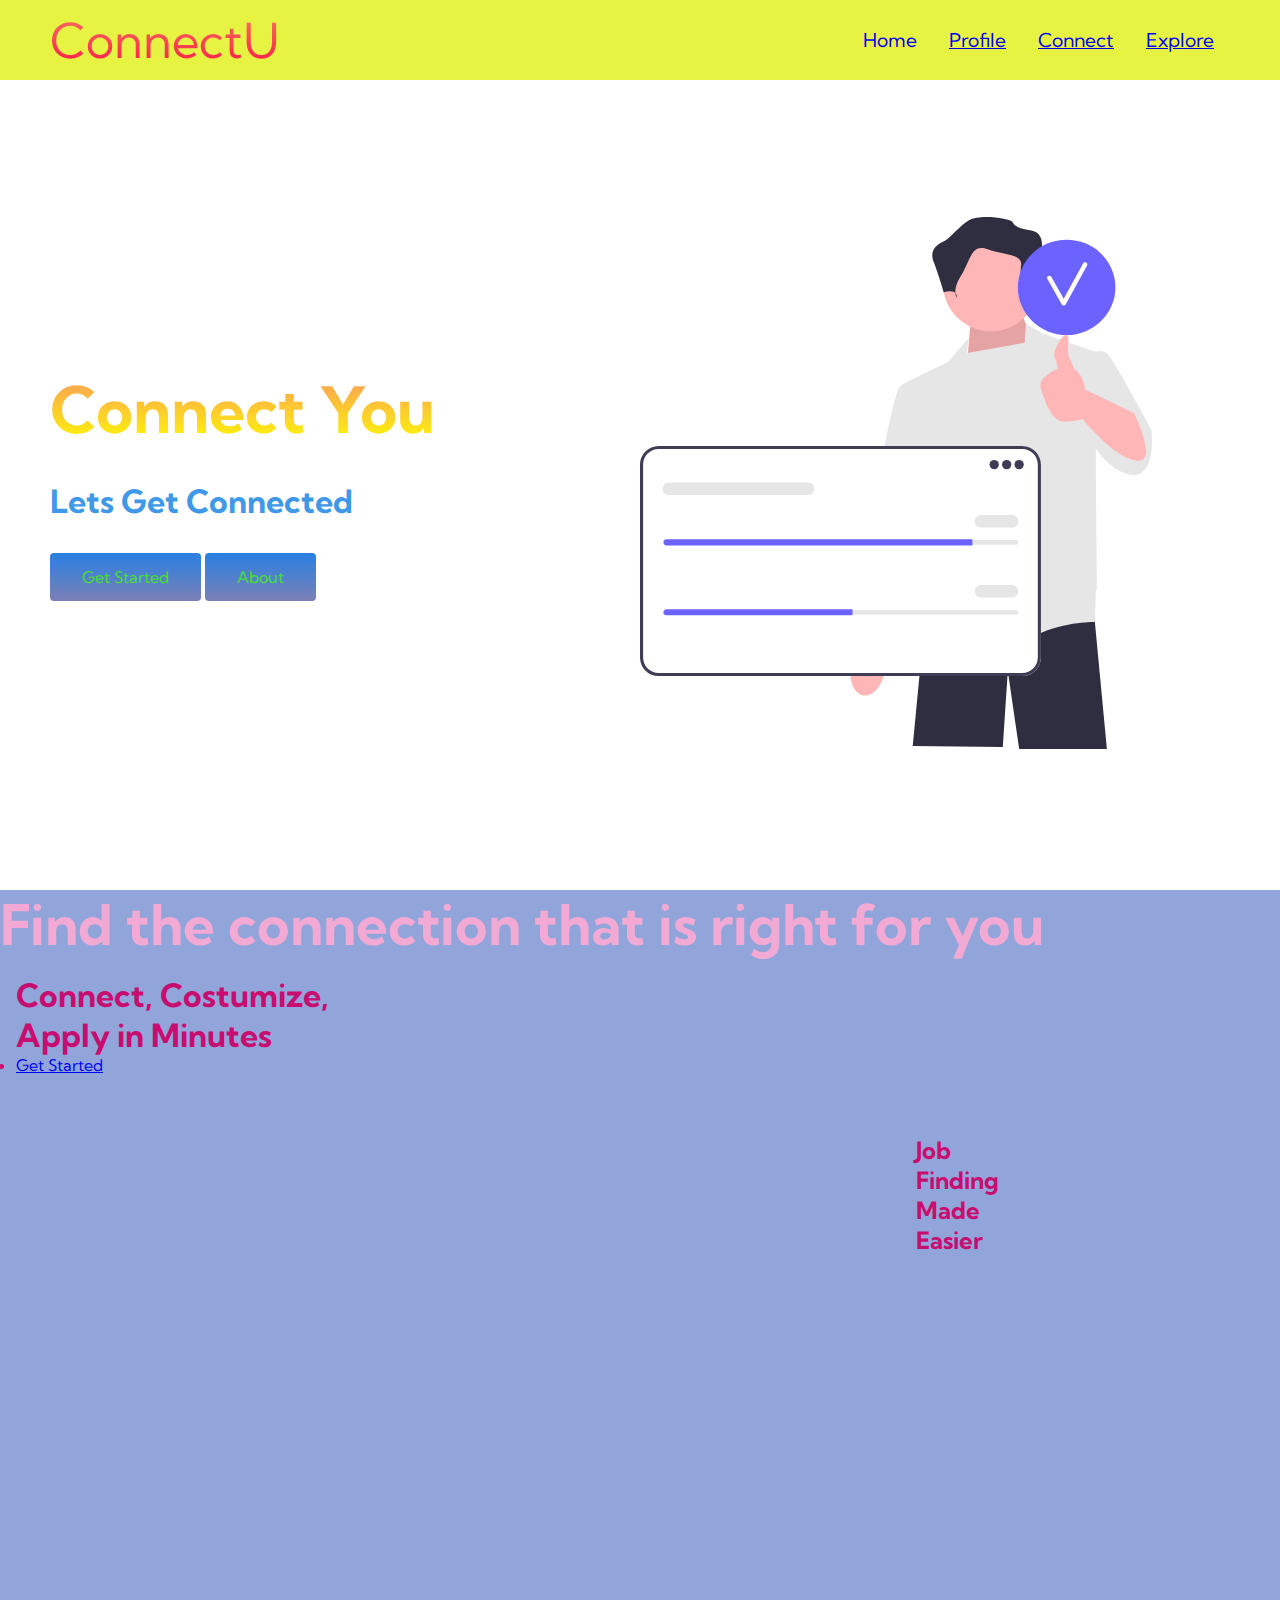
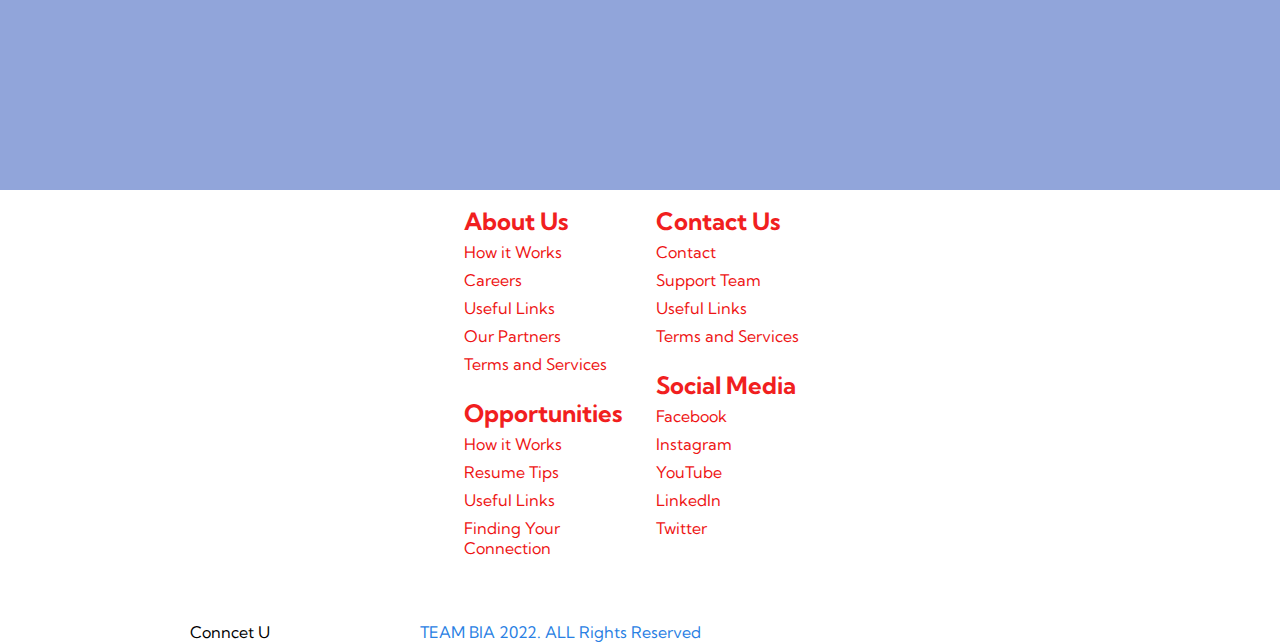
==== tech.html @ df568d92 "first commit" ====
<!DOCTYPE html>
<html lang="en">
<head>
    <meta charset="UTF-8">
    <meta http-equiv="X-UA-Compatible" content="IE=edge">
    <meta name="viewport" content="width=device-width, initial-scale=1.0">
    <title>ConnectU</title>
    <link rel="stylesheet" href="styles.css" />
    <link 
    rel="stylesheet"
    her="https://use.fontawesome.com/release/v5.14.0/css/all.css"
    intergity="sha384-HzLeBuhoNPvSl5KYnjx0BT+WB0QEEqLpro+NBkkk5gbc67FTaL7XIGa2w1L0Xbgc"
    crossorigin="anonymous" />
    <link href="https://fonts.googleapis.com/css2?family=Kumbh+Sans&display=swap" rel="stylesheet"/>

</head>
<body>
<nav class="navbar"> 
    <div class="navbar__container">
        <a href="/" id="navbar__logo"> ConnectU</a>
        <div class="navbar_toggle" id="mobile-menue">   
            <span class="bar"></span>
            <span class="bar"></span>
            <span class="bar"></span> 
        </div>
        <ul class="navbar__menue">
            <li class="navbar__item">
                <a href="/" class="navbar__links">Home</a>
            </li>
            <li class="navbar__btn">
                <a href="tech.html" class="button"> Profile</a>
            </li>
            <li class="navbar__btn">
                <a href="tech.html" class="button"> Connect</a>
            </li>
            <li class="navbar__btn">
                <a href="tech.html" class="button">Explore</a>
            </li> 
        </ul>
        </div>
        </nav>
        <!---Section H -->
        <div class="main"> 
          <div class="main__container"> 
            <div class="main__content">
              <h1> Connect You </h1>
              <p> Lets Get Connected </p>
              <button class="main__btn"><a herf="/">Get Started</a></button>
              <button class="main__btn"> <a herf="/" > About </a></button> 
            </div>
            <div class="main_img--container">
              <img src="Images/join.svg"
              alt="pic" id="main_img" />
            </div>
          </div>
        </div>
 
        <!--Services -->

        <div class="services">
          <h1> Find the connection that is right for you </h1>
          <div class=""services__container"> 
            <div class="services__card "> 
              <h2> Job Finding Made Easier </h2>
              <p> Connect, Costumize, Apply in Minutes</p>
              <li class="services__btn">
                <a href="tech.html" class="button">Get Started</a>
              </li>
            </div>
           <!--<div class="services__card">  
              <h2> Browes Employers </h2>
              <p> You Are Hired!!! </p>
              <li class="services__btn">
              <a href="tech.html" class="button">Explore</a>
            </li> 
            </div>--> 
          </div>
        </div>
<!--Footer Section -->
<div class="footer__container"> 
  <div class="footer__links"> 
    <div class="footer_link-wrapper">
    <div class="footer__link--items">
      <h2>About Us</h2>
      <a her="/">How it Works </a>
      <a her="/">Careers  </a>
      <a her="/">Useful Links </a>
      <a her="/">Our Partners </a>
      <a her="/">Terms and Services </a>
    </div>
    <div class="footer__link--items">
      <h2>Opportunities </h2>
      <a her="/sign__up">How it Works </a>
      <a her="/">Resume Tips </a>
      <a her="/">Useful Links </a>
      <a her="/">Finding Your Connection </a>
    </div>
  </div>
  <div class="footer_link--wrapper">
    <div class="footer__link--items">
      <h2>Contact Us</h2>
      <a her="/"> Contact </a>
      <a her="/">Support Team </a>
      <a her="/">Useful Links </a>
      <a her="/">Terms and Services </a>
    </div>
    <div class="footer__link--items">
      <h2>Social Media </h2>
      <a her="/">Facebook </a>
      <a her="/">Instagram </a>
      <a her="/">YouTube </a>
      <a her="/">LinkedIn </a>
      <a her="/">Twitter</a>
    </div>
  </div>
  </div>
  <div class="social__media">
    <div class="social__media--wrapper">
      <div class="footer__logo">
        <a her="/">Conncet U</a>
      </div>
      <div class="website__rights"> TEAM BIA 2022. ALL Rights Reserved </div>
      <div class="social__icons">
      <a href="/" class="social__icon--link" target="_blank"> 
        <i class="fab fa-facebook"></i>
      </a>
      <a href="/" class="social__icon--link" target="_blank"> 
        <i class="fab fa-instagram"></i>
      </a>
      <a href="/" class="social__icon--link" target="_blank"> 
        <i class="fab fa-youtube"></i>
      </a>
      <a href="/" class="social__icon--link" target="_blank"> 
        <i class="fab fa-linkedin"></i>
      </a>
      <a href="/" class="social__icon--link" target="_blank"> 
        <i class="fab fa-twitter"></i>
      </a>
      </div>
    </div>
  </div>
</div>

        <script scr="app.py"></script>
</body>
</html>
---- styles.css ----
*{
    box-sizing: border-box;
    margin:0;
    padding: 0;
    font-family: 'Kumbh Sans', sans-serif;


}
.navbar{
    background: #e7f342;
    height: 80px;
    display: flex;
    justify-content: center;
    align-items: center;
    font-size: 1.2rem;
    position: sticky;
    top: 0;
    z-index: 999;
}
.navbar__container {
display: flex; 
justify-content: space-between;
height: 80px;
z-index: 1;
width: 100%;
max-width: 1300px;
margin: 0 auto;
padding: 0 50px;
}
#navbar__logo {
    background-color:#f03f33;
    background-image: Linear-gradient(to top, #ff0844 0%, #f68664 100%);
    background-size: 100%;
    -webkit-background-clip: text; 
    -moz-background-clip: text; 
    -webkit-text-fill-color: transparent; 
    -moz-text-fill-color: transparent; 
    display: flex;
    align-items: center; 
    cursor: pointer;
    text-decoration: none;
    font-size: 3rem;
}
.fa-gem{
    margin-right: 0.5rem;

}
.navbar__menue {
display: flex; 
align-items: center;
list-style: none; 
text-align: center; 
}

.navbar__links{
    display: flex;
    justify-content: center;  
    align-items: center;
    text-decoration: none;
    padding: 0 1rem; 
    width: 100%;
}
.navbar__btn{
    display: flex;
    justify-content: center;
    align-items: center; 
    padding: 0 1rem;
    width: 100%;
}

.navbar__button{
    display: flex;
    justify-content: center;  
    align-items: center;
    text-decoration: none;
    padding: 10px 20px;
    height: 100%;  
    width: 100%;
    border: none; 
    outline: none; 
    border-radius: 4px;
    background: #f77062;
    color: rgb(250, 246, 246);

}

.button:hover {
    background: #f6f6fa;
    transition: all 0.2 sec ease;

}
.navbar__links:hover {
    color: #f77069;
    transition: all 0.2s ease; 
}
@media screen and (max-width: 960px) {
    .navbbar_container {
        display: flex; 
        justify-content: space-between; 
        height: 80px; 
        z-index: 1; 
        width: 100%; 
        max-width: 13000px; 
        padding: 0;

    }
    .navbar__menue {
        display: grid; 
        grid-template-columns: auto;
        margin: 0; 
        width: 100%; 
        position: absolute; 
        top: -1000px; 
        opacity: 0;
        transition: all 0.5s ease;
        height: 5vh; 
        z-index: -1; 
        background: #fff

    }
    .navbar__menue.active {
        background: #ead1e7;
        top: 100%; 
        opacity: 1; 
        transition: all 0.5s ease; 
        z-index: 99;
        height: 50vh; 
        font-size: 1.6rem;
    }
    #navbar__logo {
        padding-left: 100px; 

    }
    .navbar__toggle .bar {
        width: 25px; 
        height: 3px;
        margin: 5px auto; 
        transition: all 0.3s ease-in-out; 
        background: #fff; 

    }
    .navbar__item {
        width: 100%; 

    }
    
    .navbar__links {
        text-align: center;
        padding: 2rem; 
        width: 100%; 
        display: table; 

    }
    #mobile-menue {
        position: absolute; 
        top: 20%; 
        right: 5%; 
        transform: translate (5%, 20%); 

    }
    .navbar__btn {
        padding-bottom: 2rem; 

    }

    .button {
        display: flex; 
        justify-content: center; 
        align-items: center; 
        width: 80%; 
        height: 80px; 
        margin: 0; 
    }
    
    .navbar__toggle .bar { 
        display: block; 
        cursor: pointer; 
    }
    #moblie_menue.is-active .bar:nth-child(2) {
        opacity: 0; 

    }
    #moblie_menue.is-active .bar:nth-child(1) {
        transform: translateY(8px) rotate(45deg);
        
    }

    #mobile-menue.is-active .bar:nth-chile(3) {
        transform: translateY(-8px) rotate(-45deg)
    }

        
}

/*H Section */ 
.main {
    background-color: rgb(213, 182, 224)
}

.main__container {
    display: grid;
    grid-template-columns: 1fr 1fr; 
    align-items: center; 
    justify-self: center; 
    margin: 0 auto; 
    height: 90vh;
    background-color: #fff; 
    z-index: 1;
    width: 100%; 
    max-width: 1300px; 
    padding: 0 50px; 
}

.main__content h1 {
    font-size: 4rem; 
    background-color: #f77062;
    background-image: linear-gradient(to top, #ff0 0%, #ff54 100%); 
    -webkit-background-clip: text; 
    -moz-background-clip: text; 
    -webkit-text-fill-color: transparent; 
    -moz-text-fill-color: transparent; 

}

.main__content p {
    margin-top: 2rem; 
    font-size: 2rem; 
    font-weight: 700; 
    color: #3f99e8
}

.main__btn {
    font-size: 1rem; 
    background-image: linear-gradient(to top, rgb(123, 128, 182) 0%, rgb(41, 128, 227) 100%); 
    padding: 14px 32px;
    border: none; 
    border-radius: 4px;
    color: #ff0; 
    margin-top: 2rem;
    cursor: pointer; 
    position: relativ; 
    transition: all 0.3s; 
    outline: none; 
}
.main__btn a {
    position: relative; 
    z-index: 2; 
    color:rgb(199, 227, 41); 
    text-decoration: none; 
}

.main__btn a {
    position: relative; 
    z-index: 2; 
    color:rgb(69, 227, 41); 
    text-decoration: none; 
}

.main__btn:after {
    position: absolute; 
    content: '';
    top: 0;
    left: 0; 
    width: 0;
    height: 100%; 
    background:rgb(199, 227, 41); 
    transition: all .3s; 
    border-radius: 4px; 

}

.main__btn:hover {
    color: #fff; 

}

.main__btn:hover:after {
    width: 100%; 
}

.main__img--container {
    text-align: center; 
}

#mian__img {
    height: 80%; 
    width: 80%; 
}

/* Mobile */ 

@media screen and (max-width: 768px) {
    .main__container {
        display: grid; 
        grid-template-columns: auto; 
        align-items: center; 
        justify-self: center; 
        width: 100%; 
        margin: 0 auto; 
        height: 90vh; 

        }
    .main__content {
        text-align: center; 
        margin-bottom: 4rem; 

    }

    .main__content h1 {
        font-size: 2.5rem; 
        margin-top: 2rem; 

    }

    .main__content p {
        margin-top: 1rem; 
        font-size: 1.5rem; 

    }

}

@media screen and (max-width: 480px) {
    .main__content h1 {
        font-size: 2rem; 
        margin-top: 3rem; 

    }

    .main__content p {
        margin-top: 2rem; 
        font-size: 1.5rem; 
    
    }

    .main__btn { 
        padding: 12px 36px; 
        margin: 2.5rem 0;

    }

}

/*Seduction Page */ 

.services {
    background: rgb(145, 165, 218);
    display: flex; 
    flex-direction: column; 
    align-items: right, left; 
    height: 100vh; 

}

.services h1 {
    background-color:rgb(242, 170, 213); 
    background-image: linear-gradient(to right, rgb(243, 181, 196) 0%
    rgb(243, 157, 166) 0%
    rgb(247, 185, 185) 21%
    rgb(246, 117, 117) 52% 
    rgb(241, 72, 72) 75% 
    rgb(241, 26, 26) 100% ); 
    background-size: 100%; 
    margin-bottom: 5rem;
    font-size: 3.5rem; 
    -webkit-background-clip: text; 
    -moz-background-clip: text; 
    -webkit-text-fill-color: transparent; 
    -moz-text-fill-color: transparent;


}
.services__container {
    display: flex; 
    justify-content: center; 
    flex-wrap: wrap; 
}

.services__card {
    margin: 1rem; 
    height: 450px; 
    width: 400px;
    border-radius: 4px; 
    background-image: linear-gradient(to bottom, rgb(0, 0, 0) 0% rgba(17, 17, 17, 0.6) 100% ), url('Images/workkkkk.svg'); 
    background-size: cover; 
    position: relative; 
    color: rgb(200, 13, 113);  

}

.services__card:nth-child(2) {
    background-image: linear-gradient(to bottom, rgba(0, 0, 0,0) 0% rgba(17, 17, 0.6) 100% ), url('Images/workkk.svg'); 
}
.services h2 {
    position: absolute; 
    top: 80px;
    left: 900px; 
}

.services__card p {
    position: absolute;
    margin-top: 1rem; 
    font-size: 2rem; 
    font-weight: 700; 
    bottom: 450px;
    left: 0px; 
}

.services_btn {
    color:rgb(241, 72, 72);
    padding: 14px 32px; 
    border-radius: 4px;
    background:rgb(199, 227, 41);
    position: absoulte; 
    top: 440px;
    left: 30px;
    font-size: 3rem; 
    display: flex;
    justify-content: center;
    align-items: left; 
    width: 100%;
}

.services__card:hover {
    transform: scale(1.075); 
    transition: 0.2s eas-in;
    cursor: pointer; 
}


@media screen and (max-width: 960px){
    .services {
        height: 1600px; 
    }
    .services h1 {
        font-size: 2rem;
        margin-top: 12rem; 
    }


}

@media screen and (max-width: 480px){
    .services {
        height: 1400px; 
        
    }

    .services h1 {
        font-size: 1.2 rem; 

    }

    .services__card {
        width: 300px; 
    }
}

/*footer*/ 

.footer__container {
    background: 5rem 0; 
    display: flex; 
    flex-direction: column; 
    justify-content: center;
    align-items: center; 
}

#footer__logo {
    color: rgb(29, 142, 235); 
    display: flex;
    align-items: center; 
    cursor: pointer; 
    text-decoration: none; 
    font-size: 3rem; 
}

.footer__links{
    width: 100%;
    max-width: 100px; 
    display: flex; 
    justify-content: center; 
}

.footer__link--wrapper{
    display: flex; 

}

.footer__link--items {
    display: flex; 
    flex-direction: column; 
    align-items: flex-start; 
    margin: 16px; 
    text-align: left; 
    width: 160px; 
    box-sizing: border-box; 
}

.footer__link--items h2 {
    margin-bottom: 6px; 
}

.footer__link--items > h2 {
    color: rgb(241, 31, 31); 
}

.footer__link--items a{
    color: rgb(238, 20, 20);
    text-decoration: none; 
    margin-bottom: 0.5rem;


}

.social__icon--link {
    color:rgb(241, 26, 26); 
    font-size: 24px; 

}

.social__media {
    max-width: 1000px; 
    width: 100%;

}

.social__media--wrapper {
    display: flex;
    justify-content: space-between; 
    align-items: center; 
    width: 90%; 
    max-width: 1000px; 
    margin: 40px auto 0 auto; 

}

.social__icons {
    display: flex; 
    justify-content: space-between; 
    align-items: center; 
    width: 240px; 

}

.social__logo {
    color:rgb(241, 26, 26); 
    justify-self: flex-start; 
    margin-left: 20px; 
    cursor: pointer; 
    text-decoration: none; 
    font-size: 2rem; 
    display: flex; 
    align-items: center; 
    margin-bottom: 16px; 

}

.website__rights{
    color:rgb(41, 128, 227);

}

@media screen and (max-width: 820px){
    .footer__links{
        padding: 2rem; 

    }
    #footer__logo {
        margin-bottom: 2rem; 

    }

    .footer__links--wrapper{
        flex-direction: column; 

    }
}
@media screen and (max-width: 480px) {
    .footer__link--items{
        margin: 0;
        padding: 10px; 
        width: 100%; 
    }
}
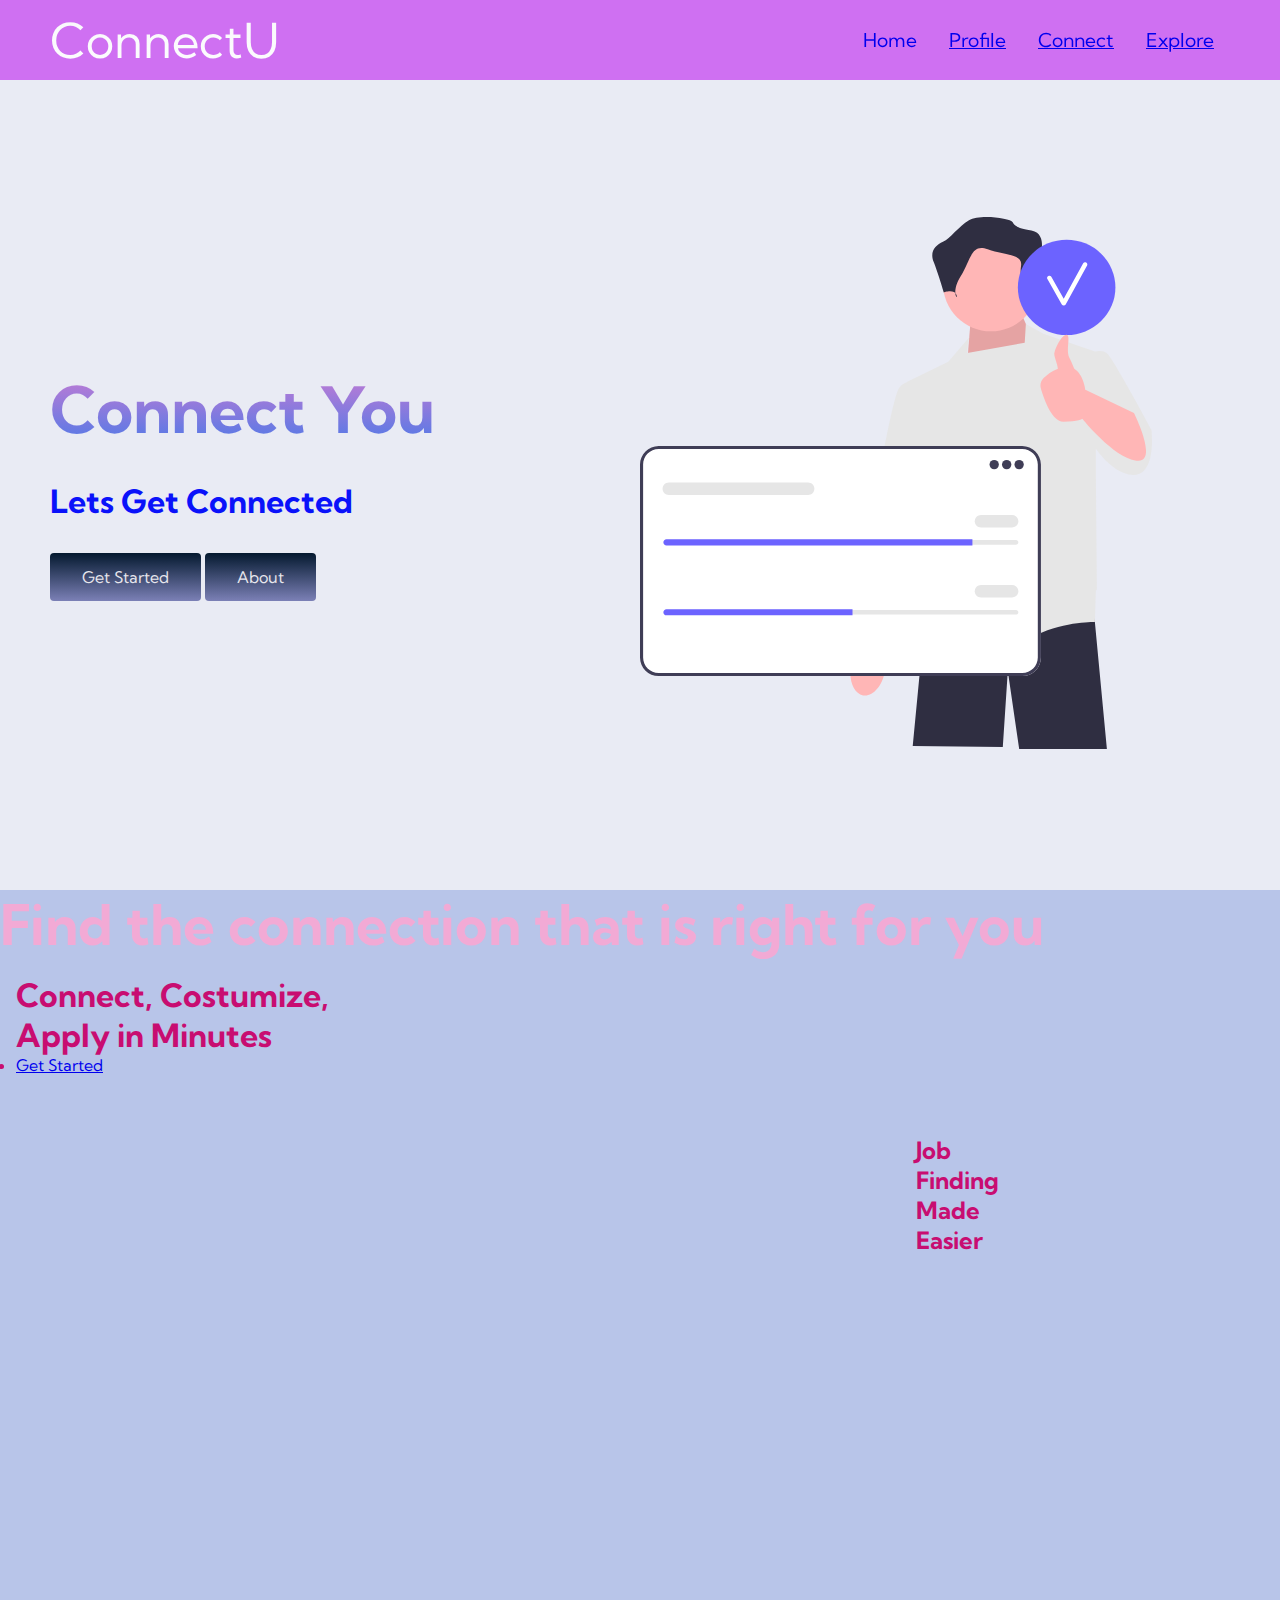
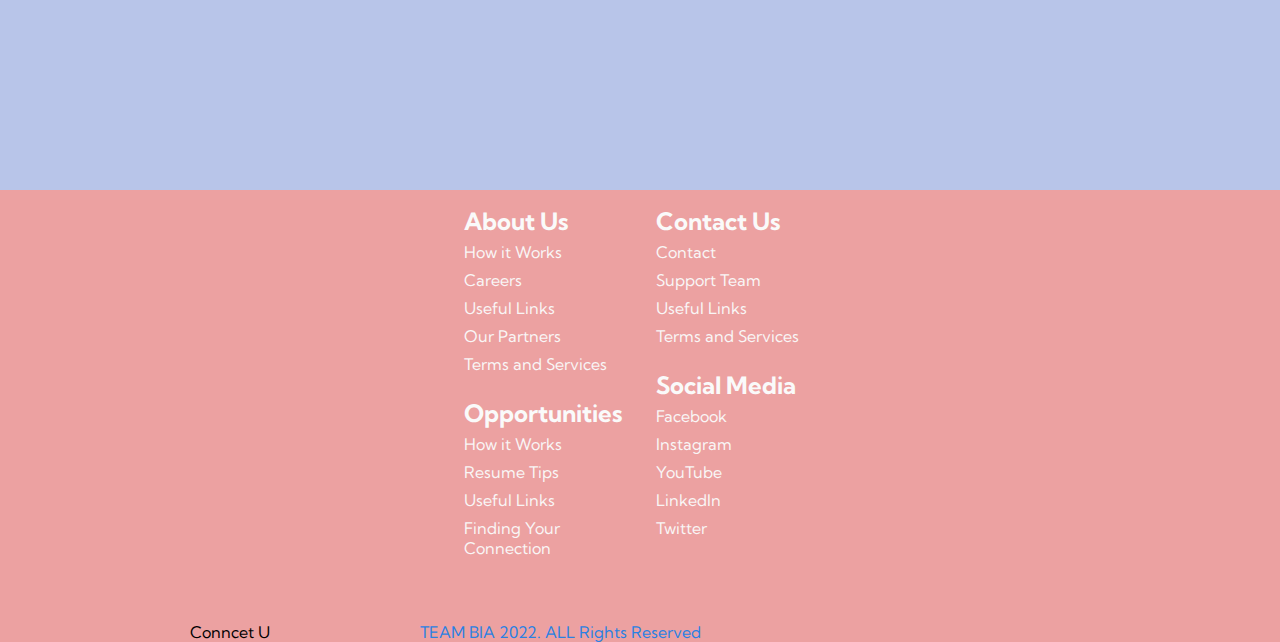
==== commit 9b70f933: "Add files via upload" ====
--- a/tech.html
+++ b/tech.html
@@ -1,146 +1,148 @@
-<!DOCTYPE html>
-<html lang="en">
-<head>
-    <meta charset="UTF-8">
-    <meta http-equiv="X-UA-Compatible" content="IE=edge">
-    <meta name="viewport" content="width=device-width, initial-scale=1.0">
-    <title>ConnectU</title>
-    <link rel="stylesheet" href="styles.css" />
-    <link 
-    rel="stylesheet"
-    her="https://use.fontawesome.com/release/v5.14.0/css/all.css"
-    intergity="sha384-HzLeBuhoNPvSl5KYnjx0BT+WB0QEEqLpro+NBkkk5gbc67FTaL7XIGa2w1L0Xbgc"
-    crossorigin="anonymous" />
-    <link href="https://fonts.googleapis.com/css2?family=Kumbh+Sans&display=swap" rel="stylesheet"/>
-
-</head>
-<body>
-<nav class="navbar"> 
-    <div class="navbar__container">
-        <a href="/" id="navbar__logo"> ConnectU</a>
-        <div class="navbar_toggle" id="mobile-menue">   
-            <span class="bar"></span>
-            <span class="bar"></span>
-            <span class="bar"></span> 
-        </div>
-        <ul class="navbar__menue">
-            <li class="navbar__item">
-                <a href="/" class="navbar__links">Home</a>
-            </li>
-            <li class="navbar__btn">
-                <a href="tech.html" class="button"> Profile</a>
-            </li>
-            <li class="navbar__btn">
-                <a href="tech.html" class="button"> Connect</a>
-            </li>
-            <li class="navbar__btn">
-                <a href="tech.html" class="button">Explore</a>
-            </li> 
-        </ul>
-        </div>
-        </nav>
-        <!---Section H -->
-        <div class="main"> 
-          <div class="main__container"> 
-            <div class="main__content">
-              <h1> Connect You </h1>
-              <p> Lets Get Connected </p>
-              <button class="main__btn"><a herf="/">Get Started</a></button>
-              <button class="main__btn"> <a herf="/" > About </a></button> 
-            </div>
-            <div class="main_img--container">
-              <img src="Images/join.svg"
-              alt="pic" id="main_img" />
-            </div>
-          </div>
-        </div>
- 
-        <!--Services -->
-
-        <div class="services">
-          <h1> Find the connection that is right for you </h1>
-          <div class=""services__container"> 
-            <div class="services__card "> 
-              <h2> Job Finding Made Easier </h2>
-              <p> Connect, Costumize, Apply in Minutes</p>
-              <li class="services__btn">
-                <a href="tech.html" class="button">Get Started</a>
-              </li>
-            </div>
-           <!--<div class="services__card">  
-              <h2> Browes Employers </h2>
-              <p> You Are Hired!!! </p>
-              <li class="services__btn">
-              <a href="tech.html" class="button">Explore</a>
-            </li> 
-            </div>--> 
-          </div>
-        </div>
-<!--Footer Section -->
-<div class="footer__container"> 
-  <div class="footer__links"> 
-    <div class="footer_link-wrapper">
-    <div class="footer__link--items">
-      <h2>About Us</h2>
-      <a her="/">How it Works </a>
-      <a her="/">Careers  </a>
-      <a her="/">Useful Links </a>
-      <a her="/">Our Partners </a>
-      <a her="/">Terms and Services </a>
-    </div>
-    <div class="footer__link--items">
-      <h2>Opportunities </h2>
-      <a her="/sign__up">How it Works </a>
-      <a her="/">Resume Tips </a>
-      <a her="/">Useful Links </a>
-      <a her="/">Finding Your Connection </a>
-    </div>
-  </div>
-  <div class="footer_link--wrapper">
-    <div class="footer__link--items">
-      <h2>Contact Us</h2>
-      <a her="/"> Contact </a>
-      <a her="/">Support Team </a>
-      <a her="/">Useful Links </a>
-      <a her="/">Terms and Services </a>
-    </div>
-    <div class="footer__link--items">
-      <h2>Social Media </h2>
-      <a her="/">Facebook </a>
-      <a her="/">Instagram </a>
-      <a her="/">YouTube </a>
-      <a her="/">LinkedIn </a>
-      <a her="/">Twitter</a>
-    </div>
-  </div>
-  </div>
-  <div class="social__media">
-    <div class="social__media--wrapper">
-      <div class="footer__logo">
-        <a her="/">Conncet U</a>
-      </div>
-      <div class="website__rights"> TEAM BIA 2022. ALL Rights Reserved </div>
-      <div class="social__icons">
-      <a href="/" class="social__icon--link" target="_blank"> 
-        <i class="fab fa-facebook"></i>
-      </a>
-      <a href="/" class="social__icon--link" target="_blank"> 
-        <i class="fab fa-instagram"></i>
-      </a>
-      <a href="/" class="social__icon--link" target="_blank"> 
-        <i class="fab fa-youtube"></i>
-      </a>
-      <a href="/" class="social__icon--link" target="_blank"> 
-        <i class="fab fa-linkedin"></i>
-      </a>
-      <a href="/" class="social__icon--link" target="_blank"> 
-        <i class="fab fa-twitter"></i>
-      </a>
-      </div>
-    </div>
-  </div>
-</div>
-
-        <script scr="app.py"></script>
-</body>
+<!DOCTYPE html>
+<html lang="en">
+<head>
+    <meta charset="UTF-8">
+    <meta http-equiv="X-UA-Compatible" content="IE=edge">
+    <meta name="viewport" content="width=device-width, initial-scale=1.0">
+    <title>ConnectU</title>
+    <link rel="stylesheet" href="styles.css" />
+    <link 
+    rel="stylesheet"
+    her="https://use.fontawesome.com/release/v5.14.0/css/all.css"
+    intergity="sha384-HzLeBuhoNPvSl5KYnjx0BT+WB0QEEqLpro+NBkkk5gbc67FTaL7XIGa2w1L0Xbgc"
+    crossorigin="anonymous" />
+    <link href="https://fonts.googleapis.com/css2?family=Kumbh+Sans&display=swap" rel="stylesheet"/>
+
+</head>
+<body>
+<nav class="navbar"> 
+    <div class="navbar__container">
+        <a href="/" id="navbar__logo"> ConnectU</a>
+        <div class="navbar_toggle" id="mobile-menue">   
+            <span class="bar"></span>
+            <span class="bar"></span>
+            <span class="bar"></span> 
+        </div>
+        <ul class="navbar__menue">
+            <li class="navbar__item">
+                <a href="/" class="navbar__links">Home</a>
+            </li>
+            <li class="navbar__btn">
+                <a href="profile.html" class="button"> Profile</a>
+            </li>
+            <li class="navbar__btn">
+                <a href="connect.html" class="button"> Connect</a>
+            </li>
+            <li class="navbar__btn">
+                <a href="explore.html" class="button">Explore</a>
+            </li>
+            
+
+        </ul>
+        </div>
+        </nav>
+        <!---Section H -->
+        <div class="main"> 
+          <div class="main__container"> 
+            <div class="main__content">
+              <h1> Connect You </h1>
+              <p> Lets Get Connected </p>
+              <button class="main__btn"><a herf="/">Get Started</a></button>
+              <button class="main__btn"> <a herf="/" > About </a></button> 
+            </div>
+            <div class="main_img--container">
+              <img src="Images/join.svg"
+              alt="pic" id="main_img" />
+            </div>
+          </div>
+        </div>
+ 
+        <!--Services -->
+
+        <div class="services">
+          <h1> Find the connection that is right for you </h1>
+          <div class=""services__container"> 
+            <div class="services__card "> 
+              <h2> Job Finding Made Easier </h2>
+              <p> Connect, Costumize, Apply in Minutes</p>
+              <li class="services__btn">
+                <a href="tech.html" class="button">Get Started</a>
+              </li>
+            </div>
+           <!--<div class="services__card">  
+              <h2> Browes Employers </h2>
+              <p> You Are Hired!!! </p>
+              <li class="services__btn">
+              <a href="tech.html" class="button">Explore</a>
+            </li> 
+            </div>--> 
+          </div>
+        </div>
+<!--Footer Section -->
+<div class="footer__container"> 
+  <div class="footer__links"> 
+    <div class="footer_link-wrapper">
+    <div class="footer__link--items">
+      <h2>About Us</h2>
+      <a her="/">How it Works </a>
+      <a her="/">Careers  </a>
+      <a her="/">Useful Links </a>
+      <a her="/">Our Partners </a>
+      <a her="/">Terms and Services </a>
+    </div>
+    <div class="footer__link--items">
+      <h2>Opportunities </h2>
+      <a her="/sign__up">How it Works </a>
+      <a her="/">Resume Tips </a>
+      <a her="/">Useful Links </a>
+      <a her="/">Finding Your Connection </a>
+    </div>
+  </div>
+  <div class="footer_link--wrapper">
+    <div class="footer__link--items">
+      <h2>Contact Us</h2>
+      <a her="/"> Contact </a>
+      <a her="/">Support Team </a>
+      <a her="/">Useful Links </a>
+      <a her="/">Terms and Services </a>
+    </div>
+    <div class="footer__link--items">
+      <h2>Social Media </h2>
+      <a her="/">Facebook </a>
+      <a her="/">Instagram </a>
+      <a her="/">YouTube </a>
+      <a her="/">LinkedIn </a>
+      <a her="/">Twitter</a>
+    </div>
+  </div>
+  </div>
+  <div class="social__media">
+    <div class="social__media--wrapper">
+      <div class="footer__logo">
+        <a her="/">Conncet U</a>
+      </div>
+      <div class="website__rights"> TEAM BIA 2022. ALL Rights Reserved </div>
+      <div class="social__icons">
+      <a href="/" class="social__icon--link" target="_blank"> 
+        <i class="fab fa-facebook"></i>
+      </a>
+      <a href="/" class="social__icon--link" target="_blank"> 
+        <i class="fab fa-instagram"></i>
+      </a>
+      <a href="/" class="social__icon--link" target="_blank"> 
+        <i class="fab fa-youtube"></i>
+      </a>
+      <a href="/" class="social__icon--link" target="_blank"> 
+        <i class="fab fa-linkedin"></i>
+      </a>
+      <a href="/" class="social__icon--link" target="_blank"> 
+        <i class="fab fa-twitter"></i>
+      </a>
+      </div>
+    </div>
+  </div>
+</div>
+
+        <script scr="app.py"></script>
+</body>
 </html>--- a/styles.css
+++ b/styles.css
@@ -1,587 +1,732 @@
-
-
-*{
-    box-sizing: border-box;
-    margin:0;
-    padding: 0;
-    font-family: 'Kumbh Sans', sans-serif;
-
-
-}
-.navbar{
-    background: #e7f342;
-    height: 80px;
-    display: flex;
-    justify-content: center;
-    align-items: center;
-    font-size: 1.2rem;
-    position: sticky;
-    top: 0;
-    z-index: 999;
-}
-.navbar__container {
-display: flex; 
-justify-content: space-between;
-height: 80px;
-z-index: 1;
-width: 100%;
-max-width: 1300px;
-margin: 0 auto;
-padding: 0 50px;
-}
-#navbar__logo {
-    background-color:#f03f33;
-    background-image: Linear-gradient(to top, #ff0844 0%, #f68664 100%);
-    background-size: 100%;
-    -webkit-background-clip: text; 
-    -moz-background-clip: text; 
-    -webkit-text-fill-color: transparent; 
-    -moz-text-fill-color: transparent; 
-    display: flex;
-    align-items: center; 
-    cursor: pointer;
-    text-decoration: none;
-    font-size: 3rem;
-}
-.fa-gem{
-    margin-right: 0.5rem;
-
-}
-.navbar__menue {
-display: flex; 
-align-items: center;
-list-style: none; 
-text-align: center; 
-}
-
-.navbar__links{
-    display: flex;
-    justify-content: center;  
-    align-items: center;
-    text-decoration: none;
-    padding: 0 1rem; 
-    width: 100%;
-}
-.navbar__btn{
-    display: flex;
-    justify-content: center;
-    align-items: center; 
-    padding: 0 1rem;
-    width: 100%;
-}
-
-.navbar__button{
-    display: flex;
-    justify-content: center;  
-    align-items: center;
-    text-decoration: none;
-    padding: 10px 20px;
-    height: 100%;  
-    width: 100%;
-    border: none; 
-    outline: none; 
-    border-radius: 4px;
-    background: #f77062;
-    color: rgb(250, 246, 246);
-
-}
-
-.button:hover {
-    background: #f6f6fa;
-    transition: all 0.2 sec ease;
-
-}
-.navbar__links:hover {
-    color: #f77069;
-    transition: all 0.2s ease; 
-}
-@media screen and (max-width: 960px) {
-    .navbbar_container {
-        display: flex; 
-        justify-content: space-between; 
-        height: 80px; 
-        z-index: 1; 
-        width: 100%; 
-        max-width: 13000px; 
-        padding: 0;
-
-    }
-    .navbar__menue {
-        display: grid; 
-        grid-template-columns: auto;
-        margin: 0; 
-        width: 100%; 
-        position: absolute; 
-        top: -1000px; 
-        opacity: 0;
-        transition: all 0.5s ease;
-        height: 5vh; 
-        z-index: -1; 
-        background: #fff
-
-    }
-    .navbar__menue.active {
-        background: #ead1e7;
-        top: 100%; 
-        opacity: 1; 
-        transition: all 0.5s ease; 
-        z-index: 99;
-        height: 50vh; 
-        font-size: 1.6rem;
-    }
-    #navbar__logo {
-        padding-left: 100px; 
-
-    }
-    .navbar__toggle .bar {
-        width: 25px; 
-        height: 3px;
-        margin: 5px auto; 
-        transition: all 0.3s ease-in-out; 
-        background: #fff; 
-
-    }
-    .navbar__item {
-        width: 100%; 
-
-    }
-    
-    .navbar__links {
-        text-align: center;
-        padding: 2rem; 
-        width: 100%; 
-        display: table; 
-
-    }
-    #mobile-menue {
-        position: absolute; 
-        top: 20%; 
-        right: 5%; 
-        transform: translate (5%, 20%); 
-
-    }
-    .navbar__btn {
-        padding-bottom: 2rem; 
-
-    }
-
-    .button {
-        display: flex; 
-        justify-content: center; 
-        align-items: center; 
-        width: 80%; 
-        height: 80px; 
-        margin: 0; 
-    }
-    
-    .navbar__toggle .bar { 
-        display: block; 
-        cursor: pointer; 
-    }
-    #moblie_menue.is-active .bar:nth-child(2) {
-        opacity: 0; 
-
-    }
-    #moblie_menue.is-active .bar:nth-child(1) {
-        transform: translateY(8px) rotate(45deg);
-        
-    }
-
-    #mobile-menue.is-active .bar:nth-chile(3) {
-        transform: translateY(-8px) rotate(-45deg)
-    }
-
-        
-}
-
-/*H Section */ 
-.main {
-    background-color: rgb(213, 182, 224)
-}
-
-.main__container {
-    display: grid;
-    grid-template-columns: 1fr 1fr; 
-    align-items: center; 
-    justify-self: center; 
-    margin: 0 auto; 
-    height: 90vh;
-    background-color: #fff; 
-    z-index: 1;
-    width: 100%; 
-    max-width: 1300px; 
-    padding: 0 50px; 
-}
-
-.main__content h1 {
-    font-size: 4rem; 
-    background-color: #f77062;
-    background-image: linear-gradient(to top, #ff0 0%, #ff54 100%); 
-    -webkit-background-clip: text; 
-    -moz-background-clip: text; 
-    -webkit-text-fill-color: transparent; 
-    -moz-text-fill-color: transparent; 
-
-}
-
-.main__content p {
-    margin-top: 2rem; 
-    font-size: 2rem; 
-    font-weight: 700; 
-    color: #3f99e8
-}
-
-.main__btn {
-    font-size: 1rem; 
-    background-image: linear-gradient(to top, rgb(123, 128, 182) 0%, rgb(41, 128, 227) 100%); 
-    padding: 14px 32px;
-    border: none; 
-    border-radius: 4px;
-    color: #ff0; 
-    margin-top: 2rem;
-    cursor: pointer; 
-    position: relativ; 
-    transition: all 0.3s; 
-    outline: none; 
-}
-.main__btn a {
-    position: relative; 
-    z-index: 2; 
-    color:rgb(199, 227, 41); 
-    text-decoration: none; 
-}
-
-.main__btn a {
-    position: relative; 
-    z-index: 2; 
-    color:rgb(69, 227, 41); 
-    text-decoration: none; 
-}
-
-.main__btn:after {
-    position: absolute; 
-    content: '';
-    top: 0;
-    left: 0; 
-    width: 0;
-    height: 100%; 
-    background:rgb(199, 227, 41); 
-    transition: all .3s; 
-    border-radius: 4px; 
-
-}
-
-.main__btn:hover {
-    color: #fff; 
-
-}
-
-.main__btn:hover:after {
-    width: 100%; 
-}
-
-.main__img--container {
-    text-align: center; 
-}
-
-#mian__img {
-    height: 80%; 
-    width: 80%; 
-}
-
-/* Mobile */ 
-
-@media screen and (max-width: 768px) {
-    .main__container {
-        display: grid; 
-        grid-template-columns: auto; 
-        align-items: center; 
-        justify-self: center; 
-        width: 100%; 
-        margin: 0 auto; 
-        height: 90vh; 
-
-        }
-    .main__content {
-        text-align: center; 
-        margin-bottom: 4rem; 
-
-    }
-
-    .main__content h1 {
-        font-size: 2.5rem; 
-        margin-top: 2rem; 
-
-    }
-
-    .main__content p {
-        margin-top: 1rem; 
-        font-size: 1.5rem; 
-
-    }
-
-}
-
-@media screen and (max-width: 480px) {
-    .main__content h1 {
-        font-size: 2rem; 
-        margin-top: 3rem; 
-
-    }
-
-    .main__content p {
-        margin-top: 2rem; 
-        font-size: 1.5rem; 
-    
-    }
-
-    .main__btn { 
-        padding: 12px 36px; 
-        margin: 2.5rem 0;
-
-    }
-
-}
-
-/*Seduction Page */ 
-
-.services {
-    background: rgb(145, 165, 218);
-    display: flex; 
-    flex-direction: column; 
-    align-items: right, left; 
-    height: 100vh; 
-
-}
-
-.services h1 {
-    background-color:rgb(242, 170, 213); 
-    background-image: linear-gradient(to right, rgb(243, 181, 196) 0%
-    rgb(243, 157, 166) 0%
-    rgb(247, 185, 185) 21%
-    rgb(246, 117, 117) 52% 
-    rgb(241, 72, 72) 75% 
-    rgb(241, 26, 26) 100% ); 
-    background-size: 100%; 
-    margin-bottom: 5rem;
-    font-size: 3.5rem; 
-    -webkit-background-clip: text; 
-    -moz-background-clip: text; 
-    -webkit-text-fill-color: transparent; 
-    -moz-text-fill-color: transparent;
-
-
-}
-.services__container {
-    display: flex; 
-    justify-content: center; 
-    flex-wrap: wrap; 
-}
-
-.services__card {
-    margin: 1rem; 
-    height: 450px; 
-    width: 400px;
-    border-radius: 4px; 
-    background-image: linear-gradient(to bottom, rgb(0, 0, 0) 0% rgba(17, 17, 17, 0.6) 100% ), url('Images/workkkkk.svg'); 
-    background-size: cover; 
-    position: relative; 
-    color: rgb(200, 13, 113);  
-
-}
-
-.services__card:nth-child(2) {
-    background-image: linear-gradient(to bottom, rgba(0, 0, 0,0) 0% rgba(17, 17, 0.6) 100% ), url('Images/workkk.svg'); 
-}
-.services h2 {
-    position: absolute; 
-    top: 80px;
-    left: 900px; 
-}
-
-.services__card p {
-    position: absolute;
-    margin-top: 1rem; 
-    font-size: 2rem; 
-    font-weight: 700; 
-    bottom: 450px;
-    left: 0px; 
-}
-
-.services_btn {
-    color:rgb(241, 72, 72);
-    padding: 14px 32px; 
-    border-radius: 4px;
-    background:rgb(199, 227, 41);
-    position: absoulte; 
-    top: 440px;
-    left: 30px;
-    font-size: 3rem; 
-    display: flex;
-    justify-content: center;
-    align-items: left; 
-    width: 100%;
-}
-
-.services__card:hover {
-    transform: scale(1.075); 
-    transition: 0.2s eas-in;
-    cursor: pointer; 
-}
-
-
-@media screen and (max-width: 960px){
-    .services {
-        height: 1600px; 
-    }
-    .services h1 {
-        font-size: 2rem;
-        margin-top: 12rem; 
-    }
-
-
-}
-
-@media screen and (max-width: 480px){
-    .services {
-        height: 1400px; 
-        
-    }
-
-    .services h1 {
-        font-size: 1.2 rem; 
-
-    }
-
-    .services__card {
-        width: 300px; 
-    }
-}
-
-/*footer*/ 
-
-.footer__container {
-    background: 5rem 0; 
-    display: flex; 
-    flex-direction: column; 
-    justify-content: center;
-    align-items: center; 
-}
-
-#footer__logo {
-    color: rgb(29, 142, 235); 
-    display: flex;
-    align-items: center; 
-    cursor: pointer; 
-    text-decoration: none; 
-    font-size: 3rem; 
-}
-
-.footer__links{
-    width: 100%;
-    max-width: 100px; 
-    display: flex; 
-    justify-content: center; 
-}
-
-.footer__link--wrapper{
-    display: flex; 
-
-}
-
-.footer__link--items {
-    display: flex; 
-    flex-direction: column; 
-    align-items: flex-start; 
-    margin: 16px; 
-    text-align: left; 
-    width: 160px; 
-    box-sizing: border-box; 
-}
-
-.footer__link--items h2 {
-    margin-bottom: 6px; 
-}
-
-.footer__link--items > h2 {
-    color: rgb(241, 31, 31); 
-}
-
-.footer__link--items a{
-    color: rgb(238, 20, 20);
-    text-decoration: none; 
-    margin-bottom: 0.5rem;
-
-
-}
-
-.social__icon--link {
-    color:rgb(241, 26, 26); 
-    font-size: 24px; 
-
-}
-
-.social__media {
-    max-width: 1000px; 
-    width: 100%;
-
-}
-
-.social__media--wrapper {
-    display: flex;
-    justify-content: space-between; 
-    align-items: center; 
-    width: 90%; 
-    max-width: 1000px; 
-    margin: 40px auto 0 auto; 
-
-}
-
-.social__icons {
-    display: flex; 
-    justify-content: space-between; 
-    align-items: center; 
-    width: 240px; 
-
-}
-
-.social__logo {
-    color:rgb(241, 26, 26); 
-    justify-self: flex-start; 
-    margin-left: 20px; 
-    cursor: pointer; 
-    text-decoration: none; 
-    font-size: 2rem; 
-    display: flex; 
-    align-items: center; 
-    margin-bottom: 16px; 
-
-}
-
-.website__rights{
-    color:rgb(41, 128, 227);
-
-}
-
-@media screen and (max-width: 820px){
-    .footer__links{
-        padding: 2rem; 
-
-    }
-    #footer__logo {
-        margin-bottom: 2rem; 
-
-    }
-
-    .footer__links--wrapper{
-        flex-direction: column; 
-
-    }
-}
-@media screen and (max-width: 480px) {
-    .footer__link--items{
-        margin: 0;
-        padding: 10px; 
-        width: 100%; 
-    }
+
+
+*{
+    box-sizing: border-box;
+    margin:0;
+    padding: 0;
+    font-family: 'Kumbh Sans', sans-serif;
+
+
+}
+.navbar{
+    background: #c758f0db;
+    height: 80px;
+    display: flex;
+    justify-content: center;
+    align-items: center;
+    font-size: 1.2rem;
+    position: sticky;
+    top: 0;
+    z-index: 999;
+}
+.navbar__container {
+display: flex; 
+justify-content: space-between;
+height: 80px;
+z-index: 1;
+width: 100%;
+max-width: 1300px;
+margin: 0 auto;
+padding: 0 50px;
+}
+#navbar__logo {
+    background-color:#2930f4;
+    background-image: Linear-gradient(to top, #fefeff 0%, #f7f7fa 100%);
+    background-size: 100%;
+    -webkit-background-clip: text; 
+    -moz-background-clip: text; 
+    -webkit-text-fill-color: transparent; 
+    -moz-text-fill-color: transparent; 
+    display: flex;
+    align-items: center; 
+    cursor: pointer;
+    text-decoration: none;
+    font-size: 3rem;
+}
+.fa-gem{
+    margin-right: 0.5rem;
+
+}
+.navbar__menue {
+display: flex; 
+align-items: center;
+list-style: none; 
+text-align: center; 
+}
+
+.navbar__links{
+    display: flex;
+    justify-content: center;  
+    align-items: center;
+    text-decoration: none;
+    padding: 0 1rem; 
+    width: 100%;
+}
+.navbar__btn{
+    display: flex;
+    justify-content: center;
+    align-items: center; 
+    padding: 0 1rem;
+    width: 100%;
+}
+
+.navbar__button{
+    display: flex;
+    justify-content: center;  
+    align-items: center;
+    text-decoration: none;
+    padding: 10px 20px;
+    height: 100%;  
+    width: 100%;
+    border: none; 
+    outline: none; 
+    border-radius: 4px;
+    background: #ede4e3;
+    color: rgb(250, 246, 246);
+
+}
+
+.button:hover {
+    background: #f6f6fa;
+    transition: all 0.2 sec ease;
+
+}
+.navbar__links:hover {
+    color: #f6ebeb;
+    transition: all 0.2s ease; 
+}
+@media screen and (max-width: 960px) {
+    .navbbar_container {
+        display: flex; 
+        justify-content: space-between; 
+        height: 80px; 
+        z-index: 1; 
+        width: 100%; 
+        max-width: 13000px; 
+        padding: 0;
+
+    }
+    .navbar__menue {
+        display: grid; 
+        grid-template-columns: auto;
+        margin: 0; 
+        width: 100%; 
+        position: absolute; 
+        top: -1000px; 
+        opacity: 0;
+        transition: all 0.5s ease;
+        height: 5vh; 
+        z-index: -1; 
+        background: #fff
+
+    }
+    .navbar__menue.active {
+        background: #f0ecf0;
+        top: 100%; 
+        opacity: 1; 
+        transition: all 0.5s ease; 
+        z-index: 99;
+        height: 50vh; 
+        font-size: 1.6rem;
+    }
+    #navbar__logo {
+        padding-left: 100px; 
+
+    }
+    .navbar__toggle .bar {
+        width: 25px; 
+        height: 3px;
+        margin: 5px auto; 
+        transition: all 0.3s ease-in-out; 
+        background: #fff; 
+
+    }
+    .navbar__item {
+        width: 100%; 
+
+    }
+    
+    .navbar__links {
+        text-align: center;
+        padding: 2rem; 
+        width: 100%; 
+        display: table; 
+
+    }
+    #mobile-menue {
+        position: absolute; 
+        top: 20%; 
+        right: 5%; 
+        transform: translate (5%, 20%); 
+
+    }
+    .navbar__btn {
+        padding-bottom: 2rem; 
+
+    }
+
+    .button {
+        display: flex; 
+        justify-content: center; 
+        align-items: center; 
+        width: 80%; 
+        height: 80px; 
+        margin: 0; 
+    }
+    
+    .navbar__toggle .bar { 
+        display: block; 
+        cursor: pointer; 
+    }
+    #moblie_menue.is-active .bar:nth-child(2) {
+        opacity: 0; 
+
+    }
+    #moblie_menue.is-active .bar:nth-child(1) {
+        transform: translateY(8px) rotate(45deg);
+        
+    }
+
+    #mobile-menue.is-active .bar:nth-chile(3) {
+        transform: translateY(-8px) rotate(-45deg)
+    }
+
+        
+}
+
+/*H Section */ 
+.main {
+    background-color: rgb(235, 234, 239)
+}
+
+.main__container {
+    display: grid;
+    grid-template-columns: 1fr 1fr; 
+    align-items: center; 
+    justify-self: center; 
+    margin: 0 auto; 
+    height: 90vh;
+    background-color: rgb(233, 235, 244); 
+    z-index: 1;
+    width: 100%; 
+    max-width: 1300px; 
+    padding: 0 50px; 
+}
+
+.main__content h1 {
+    font-size: 4rem; 
+    background-color: #208731;
+    background-image: linear-gradient(to top, rgb(74, 121, 232) 0%, rgba(226, 122, 234, 0.875) 100%); 
+    -webkit-background-clip: text; 
+    -moz-background-clip: text; 
+    -webkit-text-fill-color: transparent; 
+    -moz-text-fill-color: transparent; 
+
+}
+
+.main__content p {
+    margin-top: 2rem; 
+    font-size: 2rem; 
+    font-weight: 700; 
+    color: #0a12fa
+}
+
+.main__btn {
+    font-size: 1rem; 
+    background-image: linear-gradient(to top, rgb(123, 128, 182) 0%, rgb(4, 25, 47) 100%); 
+    padding: 14px 32px;
+    border: none; 
+    border-radius: 4px;
+    color: #ff0; 
+    margin-top: 2rem;
+    cursor: pointer; 
+    position: relativ; 
+    transition: all 0.3s; 
+    outline: none; 
+}
+.main__btn a {
+    position: relative; 
+    z-index: 2; 
+    color:rgb(199, 227, 41); 
+    text-decoration: none; 
+}
+
+.main__btn a {
+    position: relative; 
+    z-index: 2; 
+    color:rgb(232, 231, 237); 
+    text-decoration: none; 
+}
+
+.main__btn:after {
+    position: absolute; 
+    content: '';
+    top: 0;
+    left: 0; 
+    width: 0;
+    height: 100%; 
+    background:rgba(71, 44, 245, 0.287); 
+    transition: all .3s; 
+    border-radius: 4px; 
+
+}
+
+.main__btn:hover {
+    color: #fff; 
+
+}
+
+.main__btn:hover:after {
+    width: 100%; 
+}
+
+.main__img--container {
+    text-align: center; 
+}
+
+#mian__img {
+    height: 80%; 
+    width: 80%; 
+}
+
+/* Mobile */ 
+
+@media screen and (max-width: 768px) {
+    .main__container {
+        display: grid; 
+        grid-template-columns: auto; 
+        align-items: center; 
+        justify-self: center; 
+        width: 100%; 
+        margin: 0 auto; 
+        height: 90vh; 
+
+        }
+    .main__content {
+        text-align: center; 
+        margin-bottom: 4rem; 
+
+    }
+
+    .main__content h1 {
+        font-size: 2.5rem; 
+        margin-top: 2rem; 
+
+    }
+
+    .main__content p {
+        margin-top: 1rem; 
+        font-size: 1.5rem; 
+
+    }
+
+}
+
+@media screen and (max-width: 480px) {
+    .main__content h1 {
+        font-size: 2rem; 
+        margin-top: 3rem; 
+
+    }
+
+    .main__content p {
+        margin-top: 2rem; 
+        font-size: 1.5rem; 
+    
+    }
+
+    .main__btn { 
+        padding: 12px 36px; 
+        margin: 2.5rem 0;
+
+    }
+
+}
+.divider:after,
+.divider:before {
+content: "";
+flex: 1;
+height: 1px;
+background: #eee;
+}
+.h-custom {
+height: calc(100% - 73px);
+}
+@media (max-width: 450px) {
+.h-custom {
+height: 100%;
+}
+}
+
+/*Seduction Page */ 
+
+.services {
+    background: rgb(184, 197, 233);
+    display: flex; 
+    flex-direction: column; 
+    align-items: right, left; 
+    height: 100vh; 
+
+}
+services {
+    background: rgb(184, 197, 233);
+    display: flex; 
+    flex-direction: column; 
+    align-items: right, left; 
+    height: 100vh; 
+
+}
+
+.services h1 {
+    background-color:rgb(242, 170, 213); 
+    background-image: linear-gradient(to right, rgb(243, 181, 196) 0%
+    rgb(243, 157, 166) 0%
+    rgb(247, 185, 185) 21%
+    rgb(246, 117, 117) 52% 
+    rgb(241, 72, 72) 75% 
+    rgb(241, 26, 26) 100% ); 
+    background-size: 100%; 
+    margin-bottom: 5rem;
+    font-size: 3.5rem; 
+    -webkit-background-clip: text; 
+    -moz-background-clip: text; 
+    -webkit-text-fill-color: transparent; 
+    -moz-text-fill-color: transparent;
+
+
+}
+.services__container {
+    display: flex; 
+    justify-content: center; 
+    flex-wrap: wrap; 
+}
+
+.services__card {
+    margin: 1rem; 
+    height: 450px; 
+    width: 400px;
+    border-radius: 4px; 
+    background-image: linear-gradient(to bottom, rgb(0, 0, 0) 0% rgba(17, 17, 17, 0.6) 100% ), url('Images/workkkkk.svg'); 
+    background-size: cover; 
+    position: relative; 
+    color: rgb(200, 13, 113);  
+
+}
+
+.services__card:nth-child(2) {
+    background-image: linear-gradient(to bottom, rgba(0, 0, 0,0) 0% rgba(17, 17, 0.6) 100% ), url('Images/workkk.svg'); 
+}
+.services h2 {
+    position: absolute; 
+    top: 80px;
+    left: 900px; 
+}
+
+.services__card p {
+    position: absolute;
+    margin-top: 1rem; 
+    font-size: 2rem; 
+    font-weight: 700; 
+    bottom: 450px;
+    left: 0px; 
+
+
+}
+
+/* about page */ 
+.servicess {
+    background: rgb(252, 253, 254);
+    display: flex; 
+    flex-direction: column; 
+    align-items: right, left; 
+    height: 100vh; 
+
+}
+servicess {
+    background: rgb(38, 92, 242);
+    display: flex; 
+    flex-direction: column; 
+    align-items: right, left; 
+    height: 100vh; 
+
+}
+
+.servicess h1 {
+    background-color:rgb(58, 20, 248); 
+    background-image: linear-gradient(to right, rgb(243, 181, 196) 0%
+    rgb(64, 49, 226) 0%
+    rgb(156, 54, 216) 21%
+    rgb(246, 117, 117) 52% 
+    rgb(241, 72, 72) 75% 
+    rgb(176, 26, 241) 100% ); 
+    background-size: 100%; 
+    margin-bottom: 5rem;
+    font-size: 3.5rem; 
+    -webkit-background-clip: text; 
+    -moz-background-clip: text; 
+    -webkit-text-fill-color: transparent; 
+    -moz-text-fill-color: transparent;
+
+
+}
+.servicess__container {
+    display: flex; 
+    justify-content: center; 
+    flex-wrap: wrap; 
+}
+
+.servicess__card {
+    margin: 1rem; 
+    height: 450px; 
+    width: 400px;
+    border-radius: 4px; 
+    background-image: linear-gradient(to bottom, rgb(0, 0, 0) 0% rgba(17, 17, 17, 0.6) 100% ), url('Images/workkkkk.svg'); 
+    background-size: cover; 
+    position: relative; 
+    color: rgb(200, 13, 113);  
+
+}
+
+.servicess__card:nth-child(2) {
+    background-image: linear-gradient(to bottom, rgba(0, 0, 0,0) 0% rgba(17, 17, 0.6) 100% ), url('Images/workkk.svg'); 
+}
+.servicess h2 {
+    position: absolute; 
+    top: 100px;
+    left: 900px; 
+}
+
+.servicess__card p2 {
+    color:rgb(21, 9, 89);
+    position: absolute;
+    margin-top: 1rem; 
+    font-size: 1rem; 
+    font-weight: 700; 
+    bottom: 390px;
+    left: 0px; 
+}
+.servicess_btn {
+    color:rgb(241, 72, 72);
+    padding: 14px 32px; 
+    border-radius: 4px;
+    background:rgb(199, 227, 41);
+    position: absoulte; 
+    top: 440px;
+    left: 30px;
+    font-size: 3rem; 
+    display: flex;
+    justify-content: center;
+    align-items: left; 
+    width: 100%;
+}
+
+
+
+
+@media screen and (max-width: 960px){
+    .servicess {
+        height: 1600px; 
+    }
+    .servicess h1 {
+        font-size: 2rem;
+        margin-top: 12rem; 
+    }
+
+
+}
+
+@media screen and (max-width: 480px){
+    .servicess {
+        height: 1400px; 
+        
+    }
+
+    .servicess h1 {
+        font-size: 1.2 rem; 
+
+    }
+
+    .servicess__card {
+        width: 300px; 
+    }
+}
+
+/*end of about page*/ 
+.services_btn {
+    color:rgb(241, 72, 72);
+    padding: 14px 32px; 
+    border-radius: 4px;
+    background:rgb(199, 227, 41);
+    position: absoulte; 
+    top: 440px;
+    left: 30px;
+    font-size: 3rem; 
+    display: flex;
+    justify-content: center;
+    align-items: left; 
+    width: 100%;
+}
+
+.services__card:hover {
+    transform: scale(1.075); 
+    transition: 0.2s eas-in;
+    cursor: pointer; 
+}
+
+
+@media screen and (max-width: 960px){
+    .services {
+        height: 1600px; 
+    }
+    .services h1 {
+        font-size: 2rem;
+        margin-top: 12rem; 
+    }
+
+
+}
+
+@media screen and (max-width: 480px){
+    .services {
+        height: 1400px; 
+        
+    }
+
+    .services h1 {
+        font-size: 1.2 rem; 
+
+    }
+
+    .services__card {
+        width: 300px; 
+    }
+}
+
+/*footer*/ 
+
+.footer__container {
+    background: 5rem 0; 
+    background-color: rgb(236, 161, 161);
+    display: flex; 
+    flex-direction: column; 
+    justify-content: center;
+    align-items: center; 
+}
+
+#footer__logo {
+    color: rgb(58, 32, 164); 
+    display: flex;
+    align-items: center; 
+    cursor: pointer; 
+    text-decoration: none; 
+    font-size: 3rem; 
+}
+
+.footer__links{
+    width: 100%;
+    max-width: 100px; 
+    display: flex; 
+    justify-content: center; 
+}
+
+.footer__link--wrapper{
+    display: flex; 
+
+}
+
+.footer__link--items {
+    display: flex; 
+    flex-direction: column; 
+    align-items: flex-start; 
+    margin: 16px; 
+    text-align: left; 
+    width: 160px; 
+    box-sizing: border-box; 
+}
+
+.footer__link--items h2 {
+    margin-bottom: 6px; 
+}
+
+.footer__link--items > h2 {
+    color: rgb(250, 250, 250); 
+}
+
+.footer__link--items a{
+    color: rgb(249, 246, 246);
+    text-decoration: none; 
+    margin-bottom: 0.5rem;
+
+
+}
+
+.social__icon--link {
+    color:rgb(241, 26, 26); 
+    font-size: 24px; 
+
+}
+
+.social__media {
+    max-width: 1000px; 
+    width: 100%;
+
+}
+
+.social__media--wrapper {
+    display: flex;
+    justify-content: space-between; 
+    align-items: center; 
+    width: 90%; 
+    max-width: 1000px; 
+    margin: 40px auto 0 auto; 
+
+}
+
+.social__icons {
+    display: flex; 
+    justify-content: space-between; 
+    align-items: center; 
+    width: 240px; 
+
+}
+
+.social__logo {
+    color:rgb(241, 26, 26); 
+    justify-self: flex-start; 
+    margin-left: 20px; 
+    cursor: pointer; 
+    text-decoration: none; 
+    font-size: 2rem; 
+    display: flex; 
+    align-items: center; 
+    margin-bottom: 16px; 
+
+}
+
+.website__rights{
+    color:rgb(41, 128, 227);
+
+}
+
+@media screen and (max-width: 820px){
+    .footer__links{
+        padding: 2rem; 
+
+    }
+    #footer__logo {
+        margin-bottom: 2rem; 
+
+    }
+
+    .footer__links--wrapper{
+        flex-direction: column; 
+
+    }
+}
+@media screen and (max-width: 480px) {
+    .footer__link--items{
+        margin: 0;
+        padding: 10px; 
+        width: 100%; 
+    }
 }